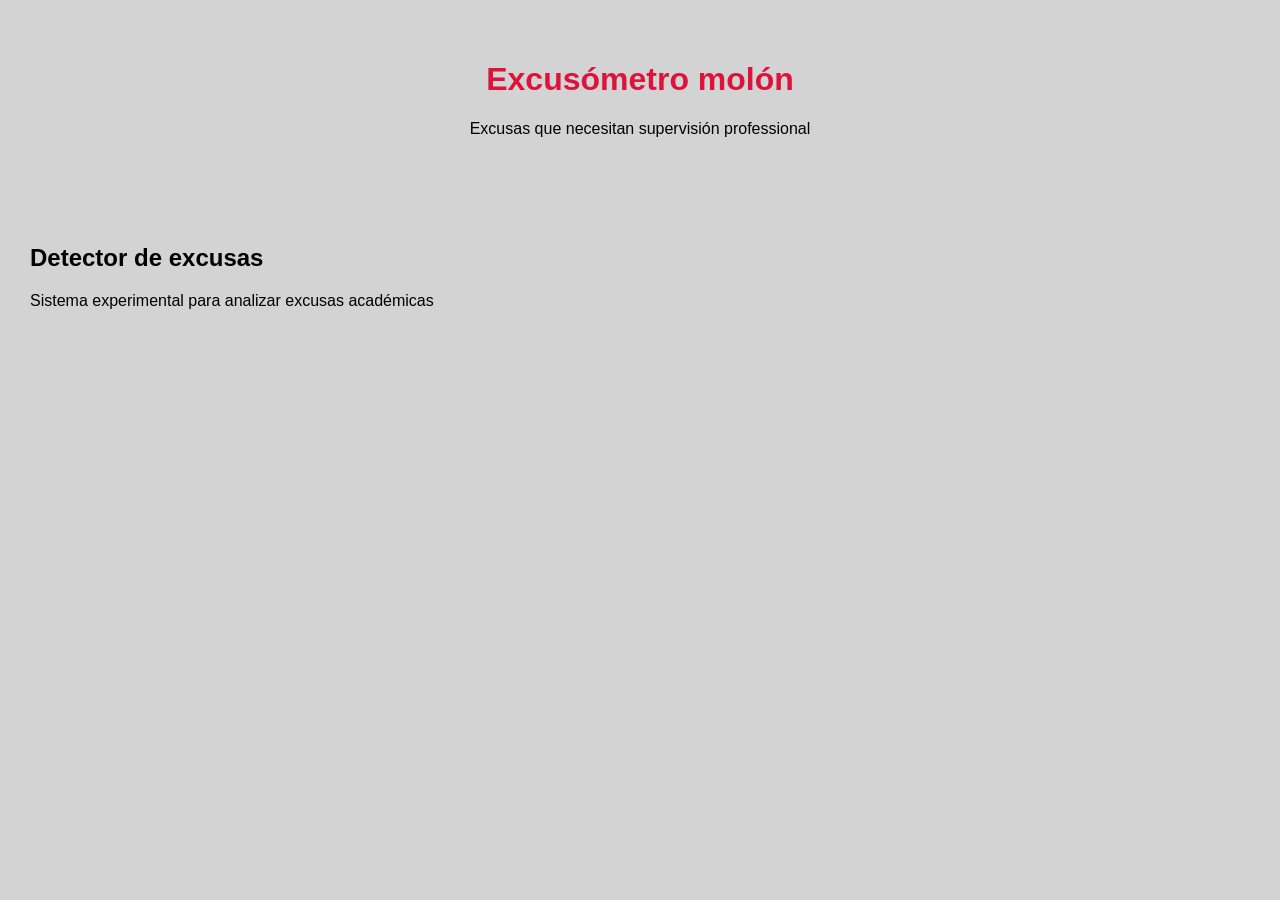
==== index.html @ 3c5b2bd5 "inicio de proyecto" ====
<!DOCTYPE html>
<html lang="en">
<head>
    <meta charset="UTF-8">
    <meta name="viewport" content="width=device-width, initial-scale=1.0">
    <link rel="stylesheet" href="estilos.css">
    <title>Document</title>
</head>
<body>
    <header>
     <h1>Excusómetro molón</h1>
     <p> Excusas que necesitan supervisión professional</p>
    </header>

    <main>
        <h2>Detector de excusas</h2>
        <p>Sistema experimental para analizar excusas académicas</p>
    </main>
    
</body>

</html>
---- estilos.css ----
body {
    margin: 0;
    background-color: lightgray;
    font-family: Verdana, Geneva, Tahoma, sans-serif;
}

h1 {
    color: crimson;
}

header {
    padding: 40px;
    text-align: center;

}

main {
    padding: 30px
}
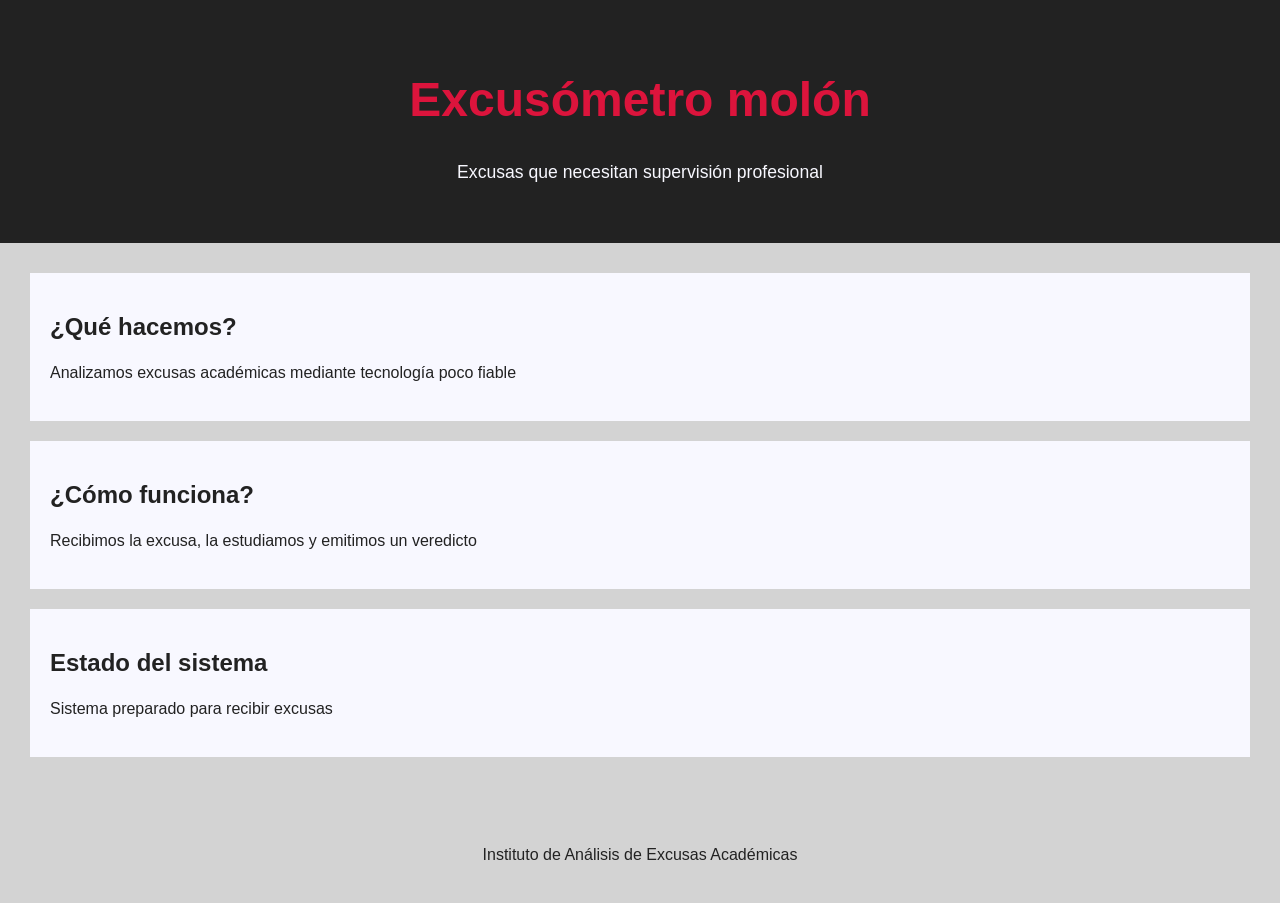
==== commit ed26b1f3: "Actualització 21/09/2026" ====
--- a/index.html
+++ b/index.html
@@ -1,23 +1,44 @@
-
 <!DOCTYPE html>
 <html lang="en">
+
 <head>
     <meta charset="UTF-8">
     <meta name="viewport" content="width=device-width, initial-scale=1.0">
+    <meta name="description" content="Sistema experimental para detectar excusas de alumnos">
+    <meta name="keywords" content="excusas, estudiantes, detector, excusómetro">
+    <link rel="shortcut icon" href="img/robot-solid-full.svg" type="image/x-icon">
     <link rel="stylesheet" href="estilos.css">
-    <title>Document</title>
+    <title>Excusómetro</title>
+    <style>
+
+    </style>
 </head>
+
 <body>
     <header>
-     <h1>Excusómetro molón</h1>
-     <p> Excusas que necesitan supervisión professional</p>
+        <h1 >Excusómetro molón</h1>
+        <p >Excusas que necesitan supervisión profesional</p>
     </header>
 
     <main>
-        <h2>Detector de excusas</h2>
-        <p>Sistema experimental para analizar excusas académicas</p>
+        <section>
+            <h2>¿Qué hacemos?</h2>
+            <p>Analizamos excusas académicas mediante tecnología poco fiable</p>
+        </section>
+        <section>
+            <h2>¿Cómo funciona?</h2>
+            <p>Recibimos la excusa, la estudiamos y emitimos un veredicto</p>
+        </section>
+        <section>
+            <h2>Estado del sistema</h2>
+            <p>Sistema preparado para recibir excusas</p>
+        </section>
     </main>
-    
+
+    <footer>
+        <p>Instituto de Análisis de Excusas Académicas</p>
+    </footer>
+
 </body>
 
 </html>
--- a/estilos.css
+++ b/estilos.css
@@ -2,18 +2,45 @@
     margin: 0;
     background-color: lightgray;
     font-family: Verdana, Geneva, Tahoma, sans-serif;
+    color: #222;
 }
 
 h1 {
     color: crimson;
+    font-size: 3em;
 }
 
-header {
+h2{
+    font-size: 1.5rem;
+}
+
+p{
+    line-height: 1.5;
+}
+
+header p{
+    font-size: 1.1rem;
+}
+
+header{
     padding: 40px;
     text-align: center;
-
+    background-color: #222;
+    color: ghostwhite;
 }
 
-main {
-    padding: 30px
+main{
+    padding: 30px;
+    margin: auto;
+}
+
+section{
+    background-color: ghostwhite;
+    padding: 20px;
+    margin-bottom: 20px;
+}
+
+footer{
+    padding: 20px;
+    text-align: center;
 }
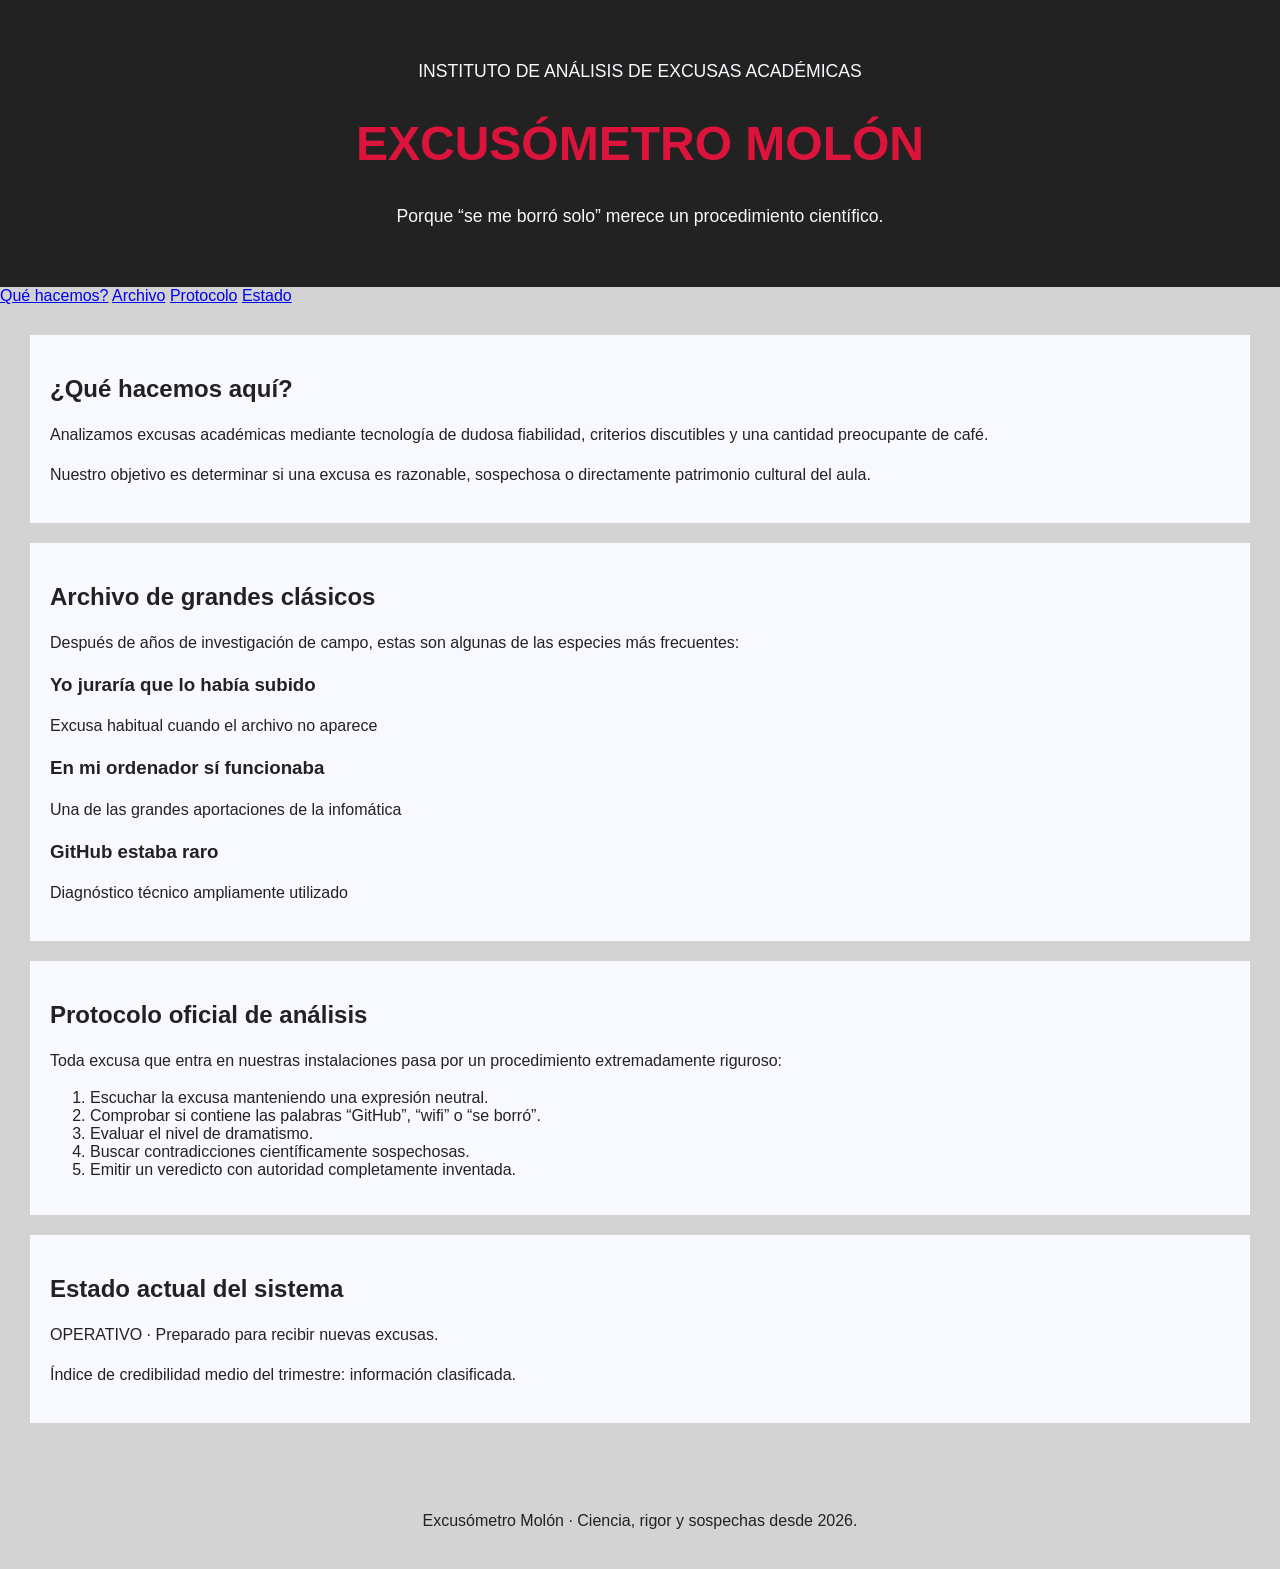
==== commit c8d453d8: "Change language to Spanish and update content Updated the language from English to Spanish and revis" ====
--- a/index.html
+++ b/index.html
@@ -1,44 +1,112 @@
 <!DOCTYPE html>
-<html lang="en">
+<html lang="es">
 
 <head>
     <meta charset="UTF-8">
     <meta name="viewport" content="width=device-width, initial-scale=1.0">
-    <meta name="description" content="Sistema experimental para detectar excusas de alumnos">
+    <meta name="description" content="Sistema experimental para analizar excusas académicas de dudosa credibilidad">
     <meta name="keywords" content="excusas, estudiantes, detector, excusómetro">
-    <link rel="shortcut icon" href="img/robot-solid-full.svg" type="image/x-icon">
+    <title>Excusómetro Molón</title>
     <link rel="stylesheet" href="estilos.css">
-    <title>Excusómetro</title>
-    <style>
-
-    </style>
 </head>
 
 <body>
+
     <header>
-        <h1 >Excusómetro molón</h1>
-        <p >Excusas que necesitan supervisión profesional</p>
+        <p>INSTITUTO DE ANÁLISIS DE EXCUSAS ACADÉMICAS</p>
+        <h1>EXCUSÓMETRO MOLÓN</h1>
+        <p>Porque “se me borró solo” merece un procedimiento científico.</p>
     </header>
 
+    <nav>
+        <a href="#que-hacemos">Qué hacemos?</a>
+        <a href="#archivo">Archivo</a>
+        <a href="#protocolo">Protocolo</a>
+        <a href="#estado">Estado</a>
+    </nav>
+
     <main>
-        <section>
-            <h2>¿Qué hacemos?</h2>
-            <p>Analizamos excusas académicas mediante tecnología poco fiable</p>
+
+        <section id="que-hacemos">
+            <h2>¿Qué hacemos aquí?</h2>
+
+            <p>
+                Analizamos excusas académicas mediante tecnología de dudosa fiabilidad,
+                criterios discutibles y una cantidad preocupante de café.
+            </p>
+
+            <p>
+                Nuestro objetivo es determinar si una excusa es razonable, sospechosa
+                o directamente patrimonio cultural del aula.
+            </p>
         </section>
-        <section>
-            <h2>¿Cómo funciona?</h2>
-            <p>Recibimos la excusa, la estudiamos y emitimos un veredicto</p>
+
+        <section id="archivo">
+            <h2>Archivo de grandes clásicos</h2>
+
+            <p>
+                Después de años de investigación de campo, estas son algunas de las
+                especies más frecuentes:
+            </p>
+
+            <article class="excusa">
+                <h3>Yo juraría que lo había subido</h3>
+                <p>Excusa habitual cuando el archivo no aparece </p>
+            </article>
+            <article class="excusa">
+                <h3>En mi ordenador sí funcionaba</h3>
+                <p>Una de las grandes aportaciones de la infomática</p>
+            </article>
+            <article class="excusa">
+                <h3>GitHub estaba raro</h3>
+                <p>Diagnóstico técnico ampliamente utilizado </p>
+            </article>
+
+            <!-- <ul>
+                <li>“Yo juraría que lo había subido.”</li>
+                <li>“En mi ordenador sí funcionaba.”</li>
+                <li>“GitHub estaba raro.”</li>
+                <li>“Pensaba que era para la semana que viene.”</li>
+                <li>“Lo tenía hecho, pero no encuentro el archivo.”</li>
+            </ul> -->
         </section>
-        <section>
-            <h2>Estado del sistema</h2>
-            <p>Sistema preparado para recibir excusas</p>
+
+        <section id="protocolo">
+            <h2>Protocolo oficial de análisis</h2>
+
+            <p>
+                Toda excusa que entra en nuestras instalaciones pasa por un
+                procedimiento extremadamente riguroso:
+            </p>
+
+            <ol>
+                <li>Escuchar la excusa manteniendo una expresión neutral.</li>
+                <li>Comprobar si contiene las palabras “GitHub”, “wifi” o “se borró”.</li>
+                <li>Evaluar el nivel de dramatismo.</li>
+                <li>Buscar contradicciones científicamente sospechosas.</li>
+                <li>Emitir un veredicto con autoridad completamente inventada.</li>
+            </ol>
         </section>
+
+        <section id="estado">
+            <h2>Estado actual del sistema</h2>
+
+            <p>
+                OPERATIVO · Preparado para recibir nuevas excusas.
+            </p>
+
+            <p>
+                Índice de credibilidad medio del trimestre: información clasificada.
+            </p>
+        </section>
+
     </main>
 
     <footer>
-        <p>Instituto de Análisis de Excusas Académicas</p>
+        <p>Excusómetro Molón · Ciencia, rigor y sospechas desde 2026.</p>
     </footer>
 
 </body>
 
-</html>+</html>
+  
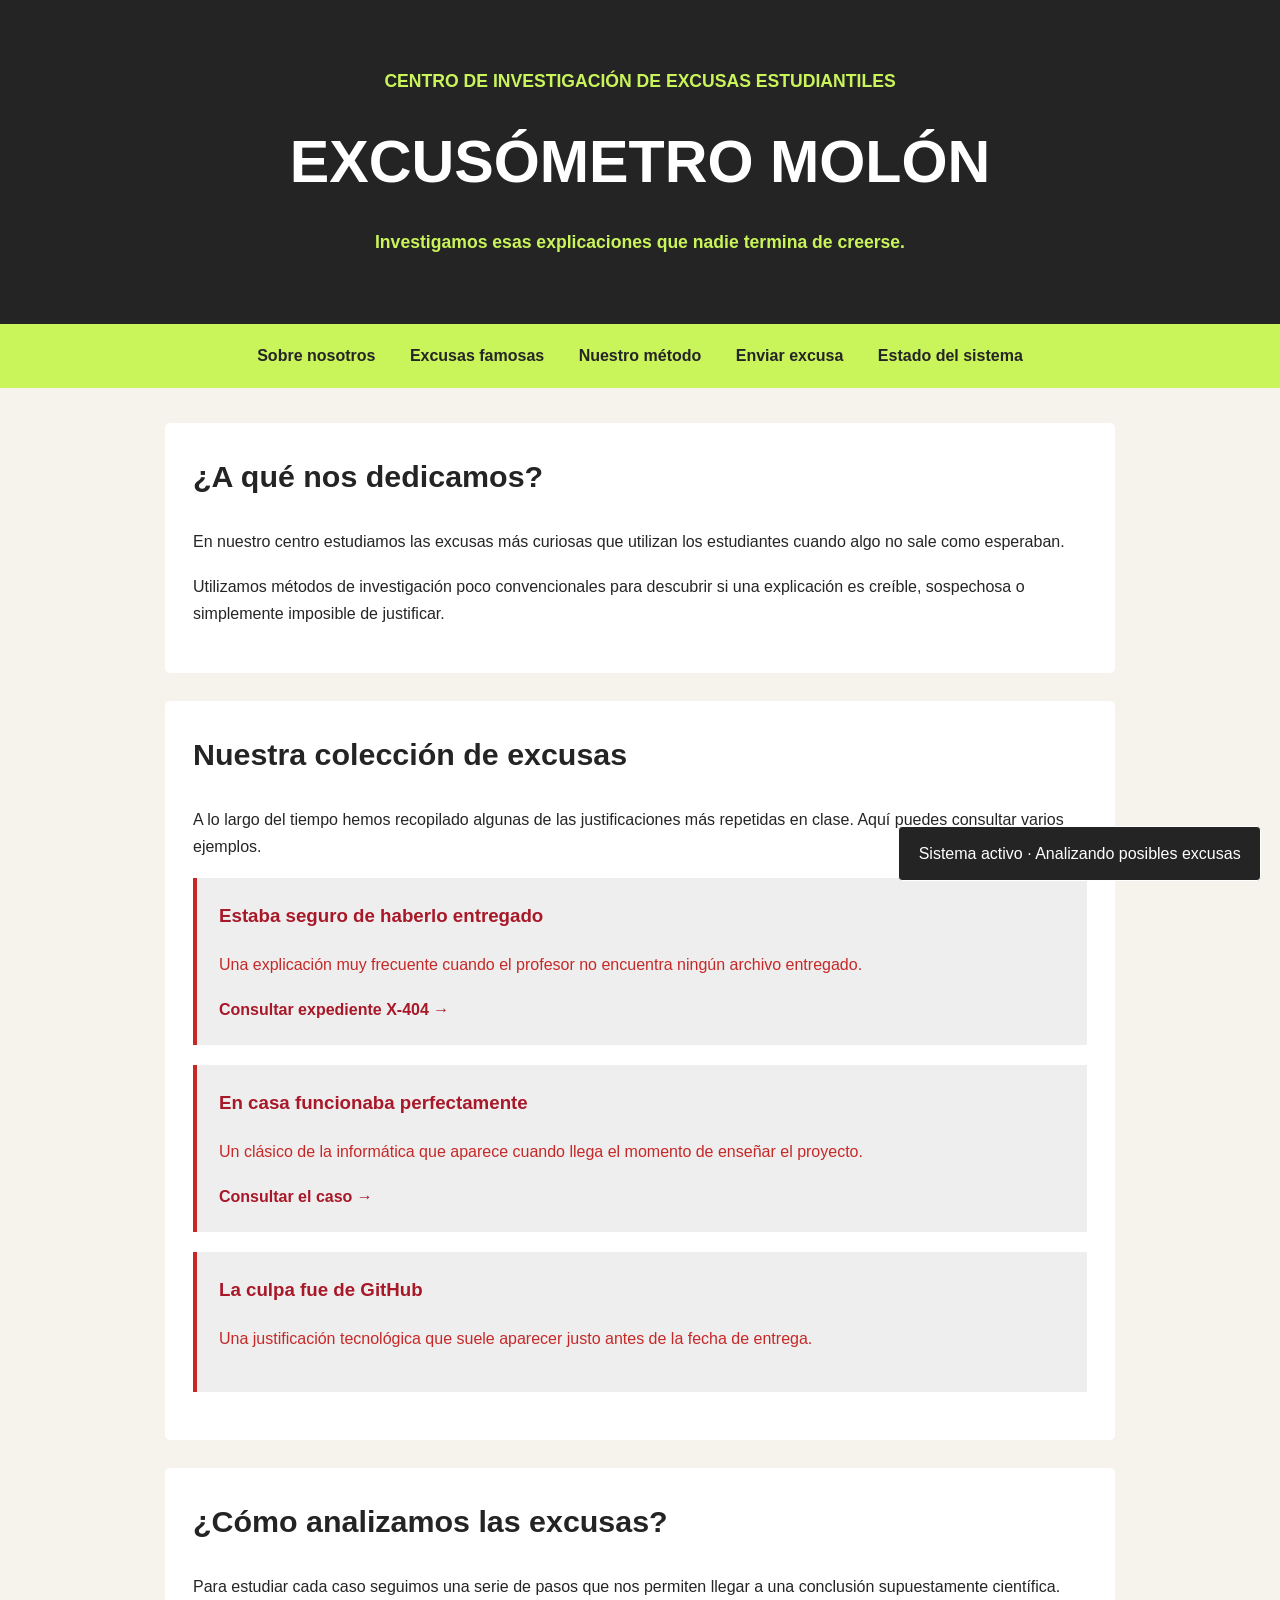
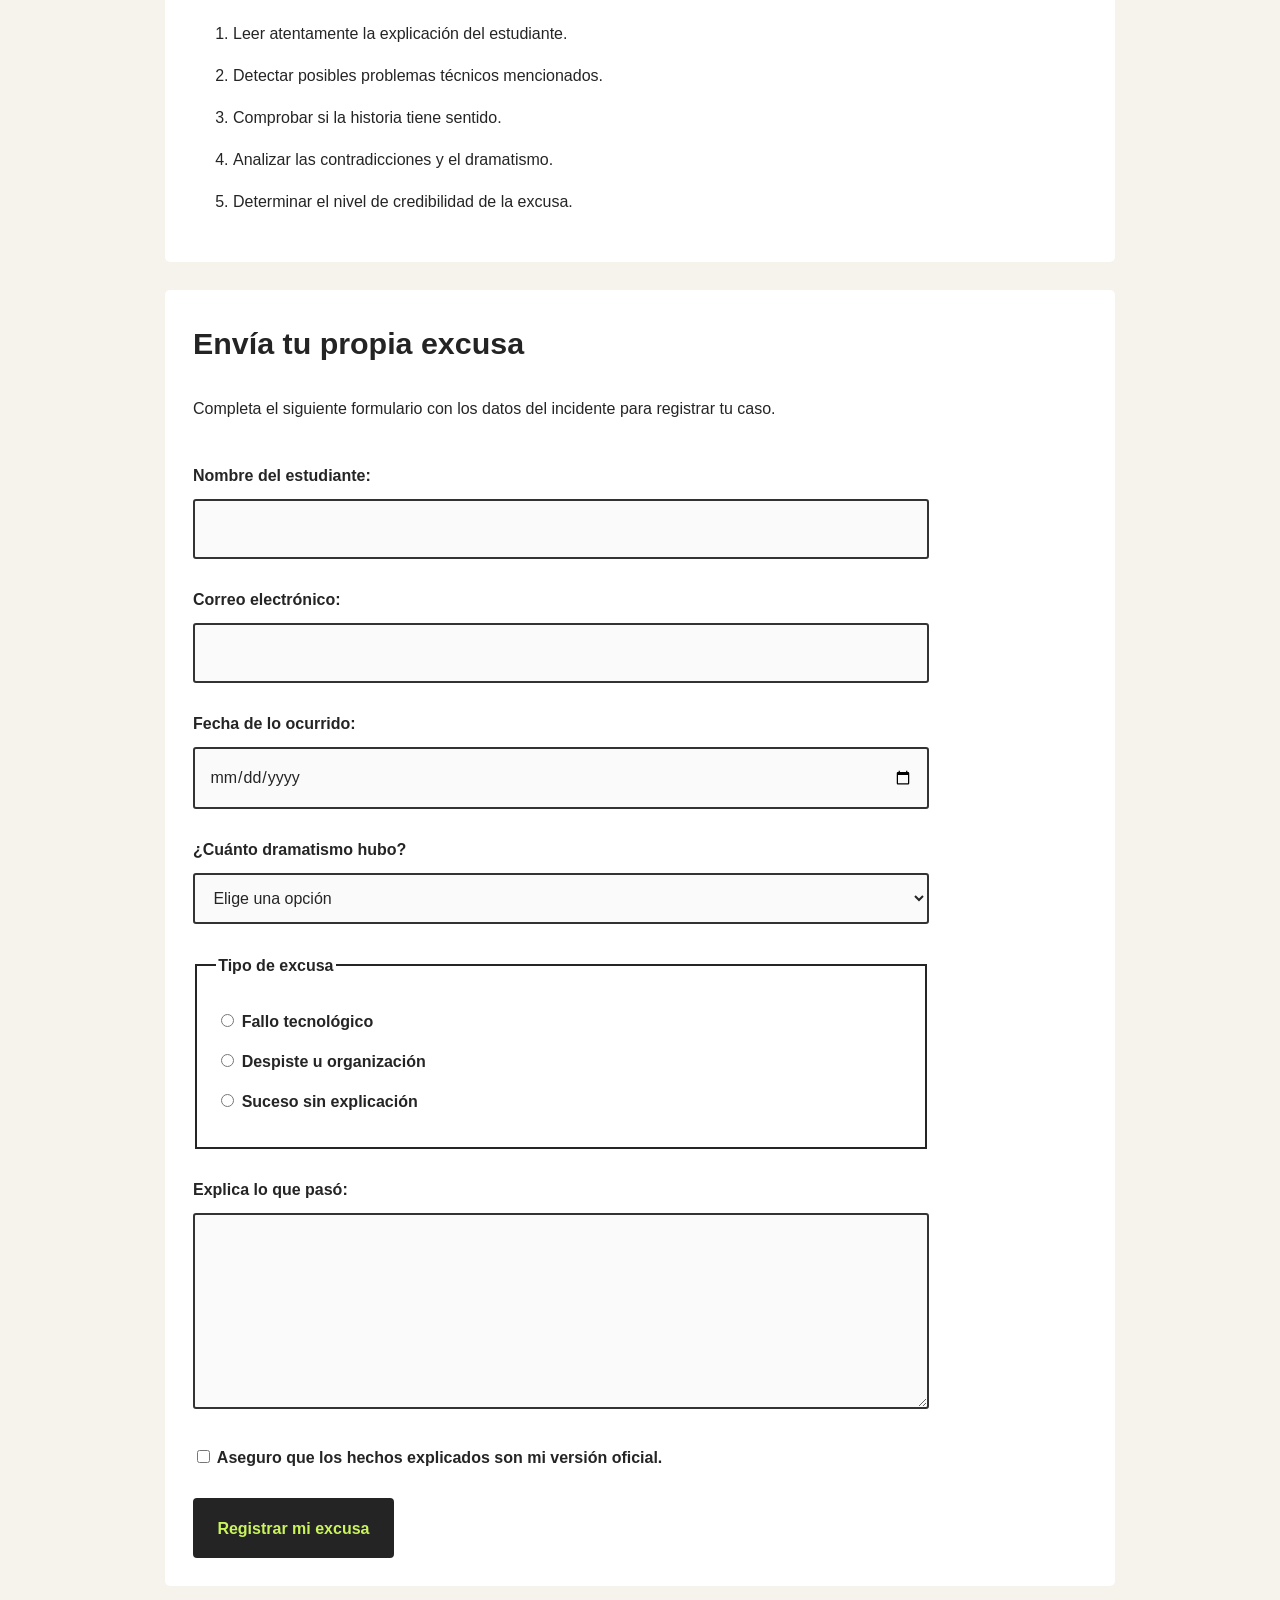
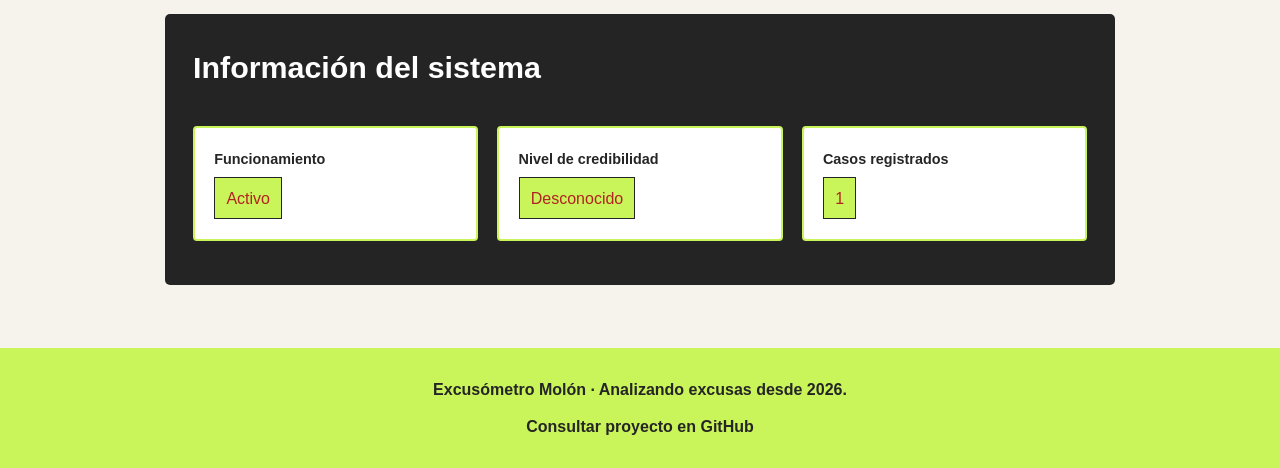
==== commit 717ac794: "final 23/11" ====
--- a/index.html
+++ b/index.html
@@ -1,112 +1,222 @@
+
 <!DOCTYPE html>
 <html lang="es">
 
 <head>
     <meta charset="UTF-8">
     <meta name="viewport" content="width=device-width, initial-scale=1.0">
-    <meta name="description" content="Sistema experimental para analizar excusas académicas de dudosa credibilidad">
-    <meta name="keywords" content="excusas, estudiantes, detector, excusómetro">
-    <title>Excusómetro Molón</title>
+    <meta name="description" content="Plataforma para investigar y evaluar excusas de estudiantes">
+    <meta name="keywords" content="excusómetro, excusas, instituto, estudiantes">
+    <title>Excusómetro Molón | Detector de excusas</title>
     <link rel="stylesheet" href="estilos.css">
 </head>
 
 <body>
 
     <header>
-        <p>INSTITUTO DE ANÁLISIS DE EXCUSAS ACADÉMICAS</p>
+        <p>CENTRO DE INVESTIGACIÓN DE EXCUSAS ESTUDIANTILES</p>
         <h1>EXCUSÓMETRO MOLÓN</h1>
-        <p>Porque “se me borró solo” merece un procedimiento científico.</p>
+        <p>Investigamos esas explicaciones que nadie termina de creerse.</p>
     </header>
 
     <nav>
-        <a href="#que-hacemos">Qué hacemos?</a>
-        <a href="#archivo">Archivo</a>
-        <a href="#protocolo">Protocolo</a>
-        <a href="#estado">Estado</a>
+        <a href="#que-hacemos">Sobre nosotros</a>
+        <a href="#archivo">Excusas famosas</a>
+        <a href="#protocolo">Nuestro método</a>
+        <a href="#registro">Enviar excusa</a>
+        <a href="#estado">Estado del sistema</a>
     </nav>
 
     <main>
 
         <section id="que-hacemos">
-            <h2>¿Qué hacemos aquí?</h2>
-
-            <p>
-                Analizamos excusas académicas mediante tecnología de dudosa fiabilidad,
-                criterios discutibles y una cantidad preocupante de café.
-            </p>
-
-            <p>
-                Nuestro objetivo es determinar si una excusa es razonable, sospechosa
-                o directamente patrimonio cultural del aula.
+            <h2>¿A qué nos dedicamos?</h2>
+
+            <p>
+                En nuestro centro estudiamos las excusas más curiosas
+                que utilizan los estudiantes cuando algo no sale
+                como esperaban.
+            </p>
+
+            <p>
+                Utilizamos métodos de investigación poco convencionales
+                para descubrir si una explicación es creíble,
+                sospechosa o simplemente imposible de justificar.
             </p>
         </section>
 
         <section id="archivo">
-            <h2>Archivo de grandes clásicos</h2>
-
-            <p>
-                Después de años de investigación de campo, estas son algunas de las
-                especies más frecuentes:
+            <h2>Nuestra colección de excusas</h2>
+
+            <p>
+                A lo largo del tiempo hemos recopilado algunas
+                de las justificaciones más repetidas en clase.
+                Aquí puedes consultar varios ejemplos.
             </p>
 
             <article class="excusa">
-                <h3>Yo juraría que lo había subido</h3>
-                <p>Excusa habitual cuando el archivo no aparece </p>
+                <h3>Estaba seguro de haberlo entregado</h3>
+                <p>
+                    Una explicación muy frecuente cuando el profesor
+                    no encuentra ningún archivo entregado.
+                </p>
+                <a href="paginas/expediente.html">
+                    Consultar expediente X-404 →
+                </a>
             </article>
+
             <article class="excusa">
-                <h3>En mi ordenador sí funcionaba</h3>
-                <p>Una de las grandes aportaciones de la infomática</p>
+                <h3>En casa funcionaba perfectamente</h3>
+                <p>
+                    Un clásico de la informática que aparece
+                    cuando llega el momento de enseñar el proyecto.
+                </p>
+                <a href="paginas/expediente.html">
+                    Consultar el caso →
+                </a>
             </article>
+
             <article class="excusa">
-                <h3>GitHub estaba raro</h3>
-                <p>Diagnóstico técnico ampliamente utilizado </p>
+                <h3>La culpa fue de GitHub</h3>
+                <p>
+                    Una justificación tecnológica que suele aparecer
+                    justo antes de la fecha de entrega.
+                </p>
             </article>
-
-            <!-- <ul>
-                <li>“Yo juraría que lo había subido.”</li>
-                <li>“En mi ordenador sí funcionaba.”</li>
-                <li>“GitHub estaba raro.”</li>
-                <li>“Pensaba que era para la semana que viene.”</li>
-                <li>“Lo tenía hecho, pero no encuentro el archivo.”</li>
-            </ul> -->
         </section>
 
         <section id="protocolo">
-            <h2>Protocolo oficial de análisis</h2>
-
-            <p>
-                Toda excusa que entra en nuestras instalaciones pasa por un
-                procedimiento extremadamente riguroso:
+            <h2>¿Cómo analizamos las excusas?</h2>
+
+            <p>
+                Para estudiar cada caso seguimos una serie de pasos
+                que nos permiten llegar a una conclusión
+                supuestamente científica.
             </p>
 
             <ol>
-                <li>Escuchar la excusa manteniendo una expresión neutral.</li>
-                <li>Comprobar si contiene las palabras “GitHub”, “wifi” o “se borró”.</li>
-                <li>Evaluar el nivel de dramatismo.</li>
-                <li>Buscar contradicciones científicamente sospechosas.</li>
-                <li>Emitir un veredicto con autoridad completamente inventada.</li>
+                <li>Leer atentamente la explicación del estudiante.</li>
+                <li>Detectar posibles problemas técnicos mencionados.</li>
+                <li>Comprobar si la historia tiene sentido.</li>
+                <li>Analizar las contradicciones y el dramatismo.</li>
+                <li>Determinar el nivel de credibilidad de la excusa.</li>
             </ol>
         </section>
 
+        <section id="registro">
+            <h2>Envía tu propia excusa</h2>
+
+            <p>
+                Completa el siguiente formulario con los datos
+                del incidente para registrar tu caso.
+            </p>
+
+            <form class="form-excusa" action="paginas/recibida.html" method="get">
+
+                <div class="campo">
+                    <label for="nombre">Nombre del estudiante:</label>
+                    <input type="text" id="nombre" name="nombre"
+                           minlength="2" maxlength="50" required>
+                </div>
+
+                <div class="campo">
+                    <label for="email">Correo electrónico:</label>
+                    <input type="email" id="email" name="email" required>
+                </div>
+
+                <div class="campo">
+                    <label for="fecha">Fecha de lo ocurrido:</label>
+                    <input type="date" id="fecha" name="fecha" required>
+                </div>
+
+                <div class="campo">
+                    <label for="drama">¿Cuánto dramatismo hubo?</label>
+                    <select id="drama" name="drama" required>
+                        <option value="">Elige una opción</option>
+                        <option value="bajo">Poco dramatismo</option>
+                        <option value="medio">Bastante preocupante</option>
+                        <option value="alto">Drama absoluto</option>
+                    </select>
+                </div>
+
+                <fieldset class="campo">
+                    <legend>Tipo de excusa</legend>
+
+                    <label>
+                        <input type="radio" name="categoria"
+                               value="tecnica" required>
+                        Fallo tecnológico
+                    </label>
+
+                    <label>
+                        <input type="radio" name="categoria"
+                               value="organizacion">
+                        Despiste u organización
+                    </label>
+
+                    <label>
+                        <input type="radio" name="categoria"
+                               value="misterio">
+                        Suceso sin explicación
+                    </label>
+                </fieldset>
+
+                <div class="campo">
+                    <label for="excusa">Explica lo que pasó:</label>
+                    <textarea id="excusa" name="excusa" rows="6"
+                              minlength="20" maxlength="500"
+                              required></textarea>
+                </div>
+
+                <div class="campo campo-check">
+                    <label>
+                        <input type="checkbox" name="declaracion" required>
+                        Aseguro que los hechos explicados son mi versión oficial.
+                    </label>
+                </div>
+
+                <button type="submit">Registrar mi excusa</button>
+
+            </form>
+        </section>
+
         <section id="estado">
-            <h2>Estado actual del sistema</h2>
-
-            <p>
-                OPERATIVO · Preparado para recibir nuevas excusas.
-            </p>
-
-            <p>
-                Índice de credibilidad medio del trimestre: información clasificada.
-            </p>
+            <h2>Información del sistema</h2>
+
+            <div class="panel-estado">
+
+                <div class="dato-estado">
+                    <span class="etiqueta">Funcionamiento</span>
+                    <span class="valor">Activo</span>
+                </div>
+
+                <div class="dato-estado">
+                    <span class="etiqueta">Nivel de credibilidad</span>
+                    <span class="valor">Desconocido</span>
+                </div>
+
+                <div class="dato-estado">
+                    <span class="etiqueta">Casos registrados</span>
+                    <span class="valor">1</span>
+                </div>
+
+            </div>
         </section>
 
     </main>
 
     <footer>
-        <p>Excusómetro Molón · Ciencia, rigor y sospechas desde 2026.</p>
+        <p>Excusómetro Molón · Analizando excusas desde 2026.</p>
+
+        <a href="https://github.com/mariapla/Excusometro-FUAB"
+           target="_blank" rel="noopener noreferrer">
+            Consultar proyecto en GitHub
+        </a>
     </footer>
 
+    <div class="aviso-sistema">
+        Sistema activo · Analizando posibles excusas
+    </div>
+
 </body>
-
-</html>
-  
+</html>
--- a/estilos.css
+++ b/estilos.css
@@ -1,46 +1,416 @@
 body {
+    font-family: Verdana, Arial, sans-serif;
     margin: 0;
-    background-color: lightgray;
-    font-family: Verdana, Geneva, Tahoma, sans-serif;
-    color: #222;
+    background-color: #f5f3eb;
+    color: #252525;
+    font-size: 16px;
+    line-height: 1.7;
+}
+
+header {
+    background-color: #242424;
+    color: #f5f3eb;
+    text-align: center;
+    padding: 55px 25px;
+}
+
+header p {
+    color: #c9f45a;
+    font-size: 1.1rem;
+    font-weight: bold;
+    margin: 12px 0;
 }
 
 h1 {
-    color: crimson;
-    font-size: 3em;
-}
-
-h2{
-    font-size: 1.5rem;
-}
-
-p{
-    line-height: 1.5;
-}
-
-header p{
-    font-size: 1.1rem;
-}
-
-header{
-    padding: 40px;
+    color: white;
+    font-size: 3.7rem;
+    font-weight: 700;
+    margin: 15px 0;
+}
+
+nav {
+    background-color: #c9f45a;
     text-align: center;
-    background-color: #222;
-    color: ghostwhite;
-}
-
-main{
-    padding: 30px;
-    margin: auto;
-}
-
-section{
-    background-color: ghostwhite;
-    padding: 20px;
+    padding: 18px;
+}
+
+nav a {
+    color: #252525;
+    font-weight: bold;
+    text-decoration: none;
+    margin: 0 15px;
+}
+
+nav a:hover {
+    color: #b22222;
+    text-decoration: underline;
+}
+
+main {
+    max-width: 950px;
+    margin: 0 auto;
+    padding: 35px 25px;
+}
+
+section {
+    background-color: white;
+    margin-bottom: 28px;
+    padding: 28px;
+    border-radius: 5px;
+}
+
+h2 {
+    color: #242424;
+    font-size: 1.9rem;
+    font-weight: bold;
+    margin-top: 0;
+}
+
+p {
+    margin-bottom: 18px;
+}
+
+.excusa {
+    background-color: #eeeeee;
+    padding: 22px;
     margin-bottom: 20px;
-}
-
-footer{
-    padding: 20px;
+    color: #c62828;
+    border-left: 4px solid #c62828;
+}
+
+.excusa h3 {
+    color: #a81828;
+    margin-top: 0;
+}
+
+#estado {
+    background-color: #242424;
+    color: white;
+}
+
+#estado h2 {
+    color: white;
+}
+
+ul, ol {
+    line-height: 2;
+}
+
+li {
+    margin-bottom: 10px;
+}
+
+footer {
+    background-color: #c9f45a;
+    color: #252525;
     text-align: center;
+    padding: 28px;
+}
+
+footer p {
+    font-weight: bold;
+    margin: 0;
+}
+
+main a {
+    color: #a81828;
+    font-weight: bold;
+    text-decoration: none;
+}
+
+main a:hover {
+    text-decoration: underline;
+    color: #d32f2f;
+}
+
+.volver {
+    margin-top: 35px;
+}
+
+footer a {
+    display: inline-block;
+    margin-top: 10px;
+    color: #252525;
+    font-weight: bold;
+    text-decoration: none;
+}
+
+footer a:hover {
+    text-decoration: underline;
+}
+
+.expediente header {
+    background-image: url("img/fondo-expediente.jpg");
+    background-size: cover;
+    background-position: center;
+}
+
+.evidencia {
+    background-color: #d8d8d8;
+    padding: 1.2em;
+    margin: 1.7em 0;
+    border: 2px solid #252525;
+    border-radius: 4px;
+}
+
+.evidencias img {
+    max-width: 100%;
+    display: block;
+}
+
+.evidencia figcaption {
+    margin-top: 0.8em;
+    font-size: 0.95em;
+    font-weight: bold;
+}
+
+.panel-estado {
+    margin-top: 2em;
+    display: flex;
+    gap: 1.2em;
+}
+
+.dato-estado {
+    background-color: white;
+    color: #252525;
+    padding: 1.2em;
+    margin-bottom: 1em;
+    border: 2px solid #c9f45a;
+    flex: 1;
+    box-sizing: border-box;
+    border-radius: 4px;
+}
+
+.etiqueta {
+    font-weight: bold;
+    display: block;
+    font-size: 0.9em;
+    margin-bottom: 0.4em;
+}
+
+.valor {
+    color: #b22222;
+    display: inline-block;
+    background-color: #c9f45a;
+    padding: 0.4em 0.7em;
+    border: 1px solid #252525;
+}
+
+.nivel-credibilidad {
+    display: inline-block;
+    background-color: #b22222;
+    color: white;
+    padding: 0.4em 0.7em;
+    margin-left: 0.4em;
+}
+
+.grid-evidencias {
+    display: grid;
+    grid-template-columns: repeat(2, 1fr);
+    gap: 1.2em;
+}
+
+.cabecera-expediente {
+    position: relative;
+}
+
+.sello-clasificado {
+    position: absolute;
+    top: 1.2em;
+    right: 1.2em;
+    background-color: #b22222;
+    color: white;
+    padding: 0.5em 0.8em;
+    border: 2px solid white;
+    font-weight: bold;
+    transform: rotate(-3deg);
+}
+
+.aviso-sistema {
+    position: fixed;
+    right: 1.2em;
+    bottom: 1.2em;
+    background-color: #242424;
+    color: white;
+    padding: 0.8em 1.2em;
+    border: 1px solid white;
+    border-radius: 4px;
+}
+
+.foto-caso {
+    width: 13em;
+    float: left;
+    margin-right: 1.2em;
+    margin-bottom: 0.7em;
+    border: 2px solid #252525;
+}
+
+.error {
+    overflow: auto;
+}
+
+.form-excusa {
+    max-width: 46em;
+    margin-top: 2.5em;
+}
+
+.campo {
+    margin-bottom: 1.7em;
+}
+
+.campo > label,
+fieldset > legend {
+    display: block;
+    margin-bottom: 0.6em;
+    font-weight: bold;
+}
+
+input[type="text"],
+input[type="email"],
+input[type="date"],
+select,
+textarea {
+    width: 100%;
+    box-sizing: border-box;
+    padding: 0.9em;
+    background-color: #fafafa;
+    color: #252525;
+    border: 2px solid #333333;
+    border-radius: 3px;
+    font: inherit;
+}
+
+textarea {
+    resize: vertical;
+}
+
+input:focus,
+select:focus,
+textarea:focus {
+    outline: 3px solid #c9f45a;
+    outline-offset: 2px;
+}
+
+fieldset.campo {
+    padding: 1.2em;
+    border: 2px solid #252525;
+}
+
+fieldset.campo label {
+    display: block;
+    margin-bottom: 0.8em;
+}
+
+input[type="radio"]:checked,
+input[type="checkbox"]:checked {
+    accent-color: #b22222;
+}
+
+.form-excusa button {
+    display: inline-block;
+    padding: 0.9em 1.4em;
+    background-color: #242424;
+    color: #c9f45a;
+    border: 2px solid #242424;
+    border-radius: 4px;
+    font: inherit;
+    font-weight: bold;
+    cursor: pointer;
+    transition: background-color 0.2s;
+}
+
+.form-excusa button:hover {
+    background-color: #c9f45a;
+    color: #242424;
+}
+
+.mensaje-confirmacion {
+    max-width: 42em;
+    margin: 4em auto;
+    padding: 2.5em;
+    border: 3px solid #252525;
+    border-radius: 5px;
+}
+
+.codigo-confirmacion {
+    display: inline-block;
+    background-color: #c9f45a;
+    padding: 0.5em 0.8em;
+    font-weight: bold;
+}
+@media screen and (max-width: 768px) {
+
+    body {
+        padding-bottom: 3.5em;
+    }
+
+    .panel-estado {
+        display: flex;
+        flex-direction: column;
+        gap: 0.8em;
+    }
+
+    .grid-evidencias {
+        display: grid;
+        grid-template-columns: 100%;
+        gap: 1.5em;
+    }
+
+    nav {
+        display: flex;
+        flex-direction: column;
+        align-items: center;
+        gap: 0.7em;
+        padding: 1.2em;
+    }
+
+    nav a {
+        margin: 0.3em 0;
+    }
+
+    h1 {
+        font-size: 2.3rem;
+    }
+
+    header {
+        padding: 2.8em 1.2em;
+    }
+
+    section {
+        padding: 1.3em;
+        margin-bottom: 1.5em;
+    }
+
+    main {
+        padding: 1.5em 1em;
+    }
+
+    .sello-clasificado {
+        position: relative;
+        display: inline-block;
+        top: auto;
+        right: auto;
+        margin-bottom: 1.2em;
+    }
+
+    .foto-caso {
+        width: 100%;
+        max-width: 100%;
+        float: none;
+        margin: 0 0 1.2em 0;
+        box-sizing: border-box;
+    }
+
+    .aviso-sistema {
+        left: 0.8em;
+        right: 0.8em;
+        bottom: 0.8em;
+        text-align: center;
+        padding: 0.7em;
+    }
+
+    .form-excusa {
+        width: 100%;
+        margin-top: 1.5em;
+    }
 }
